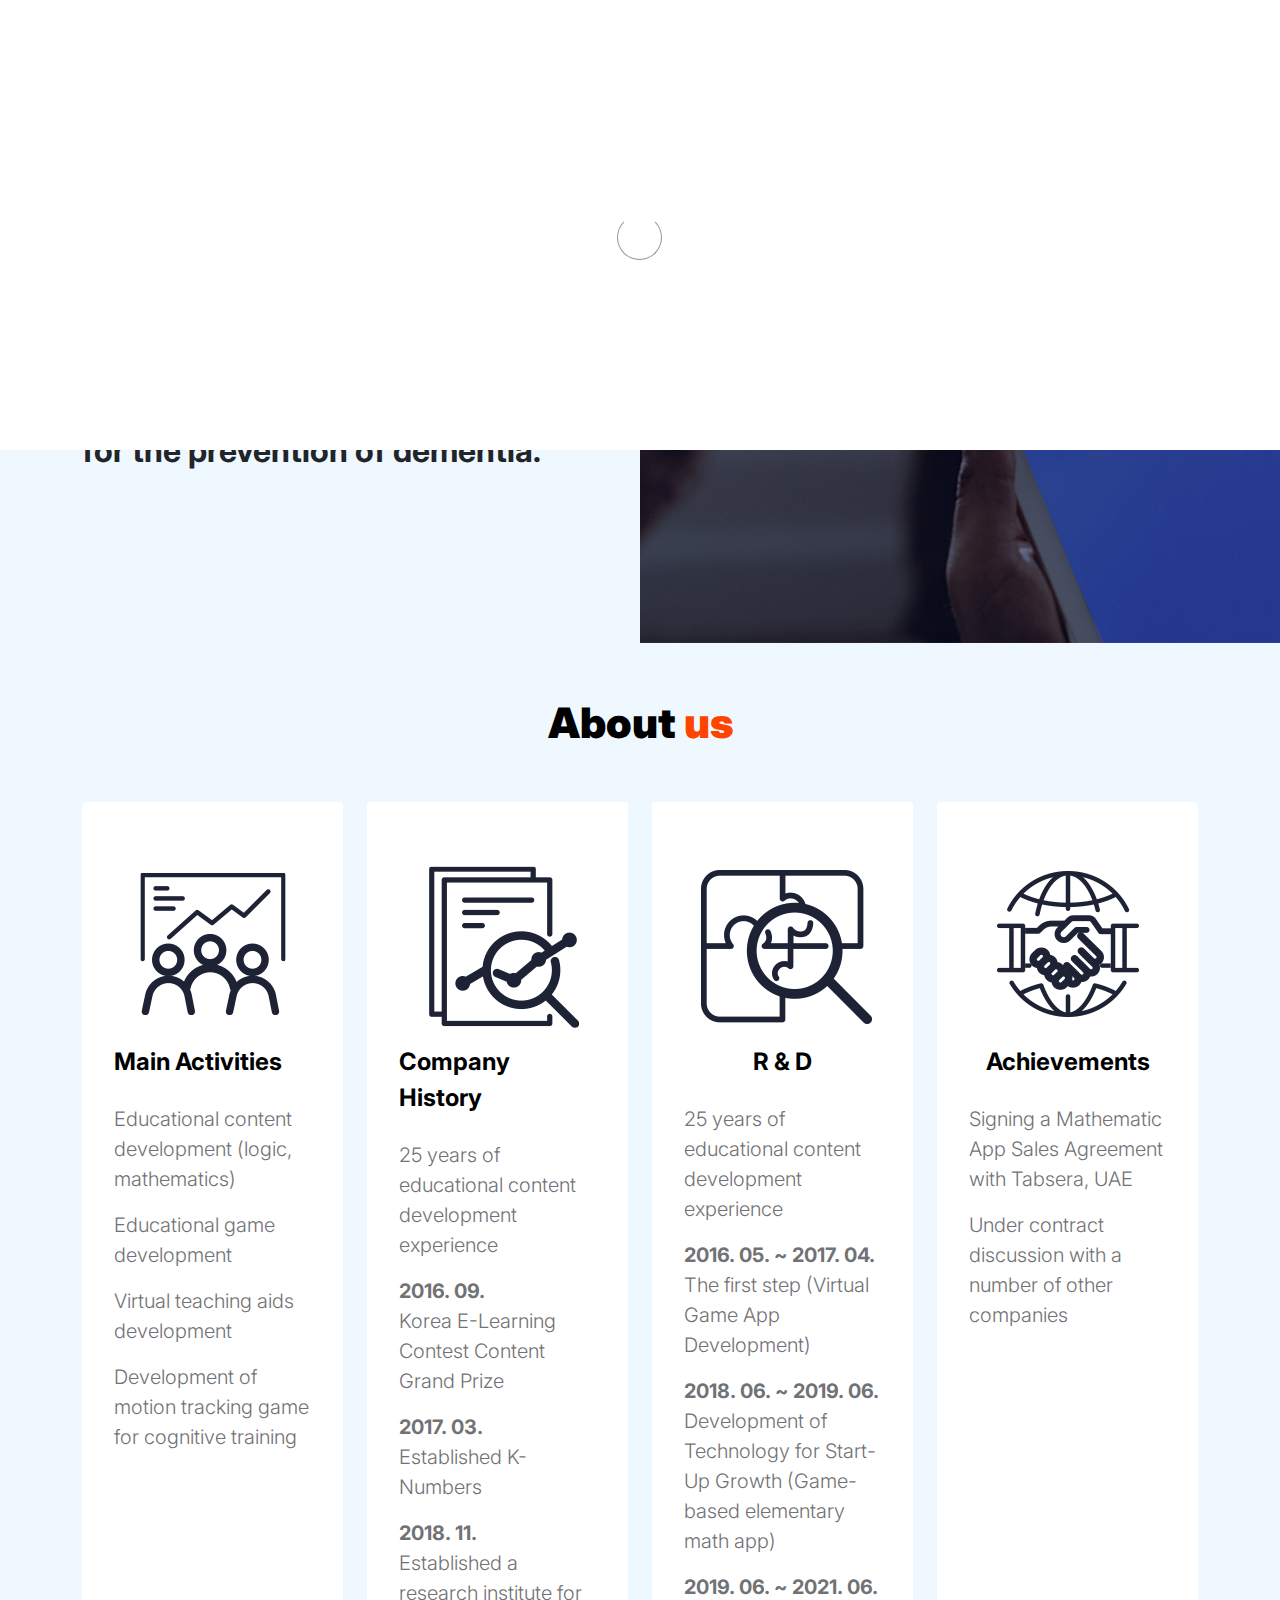
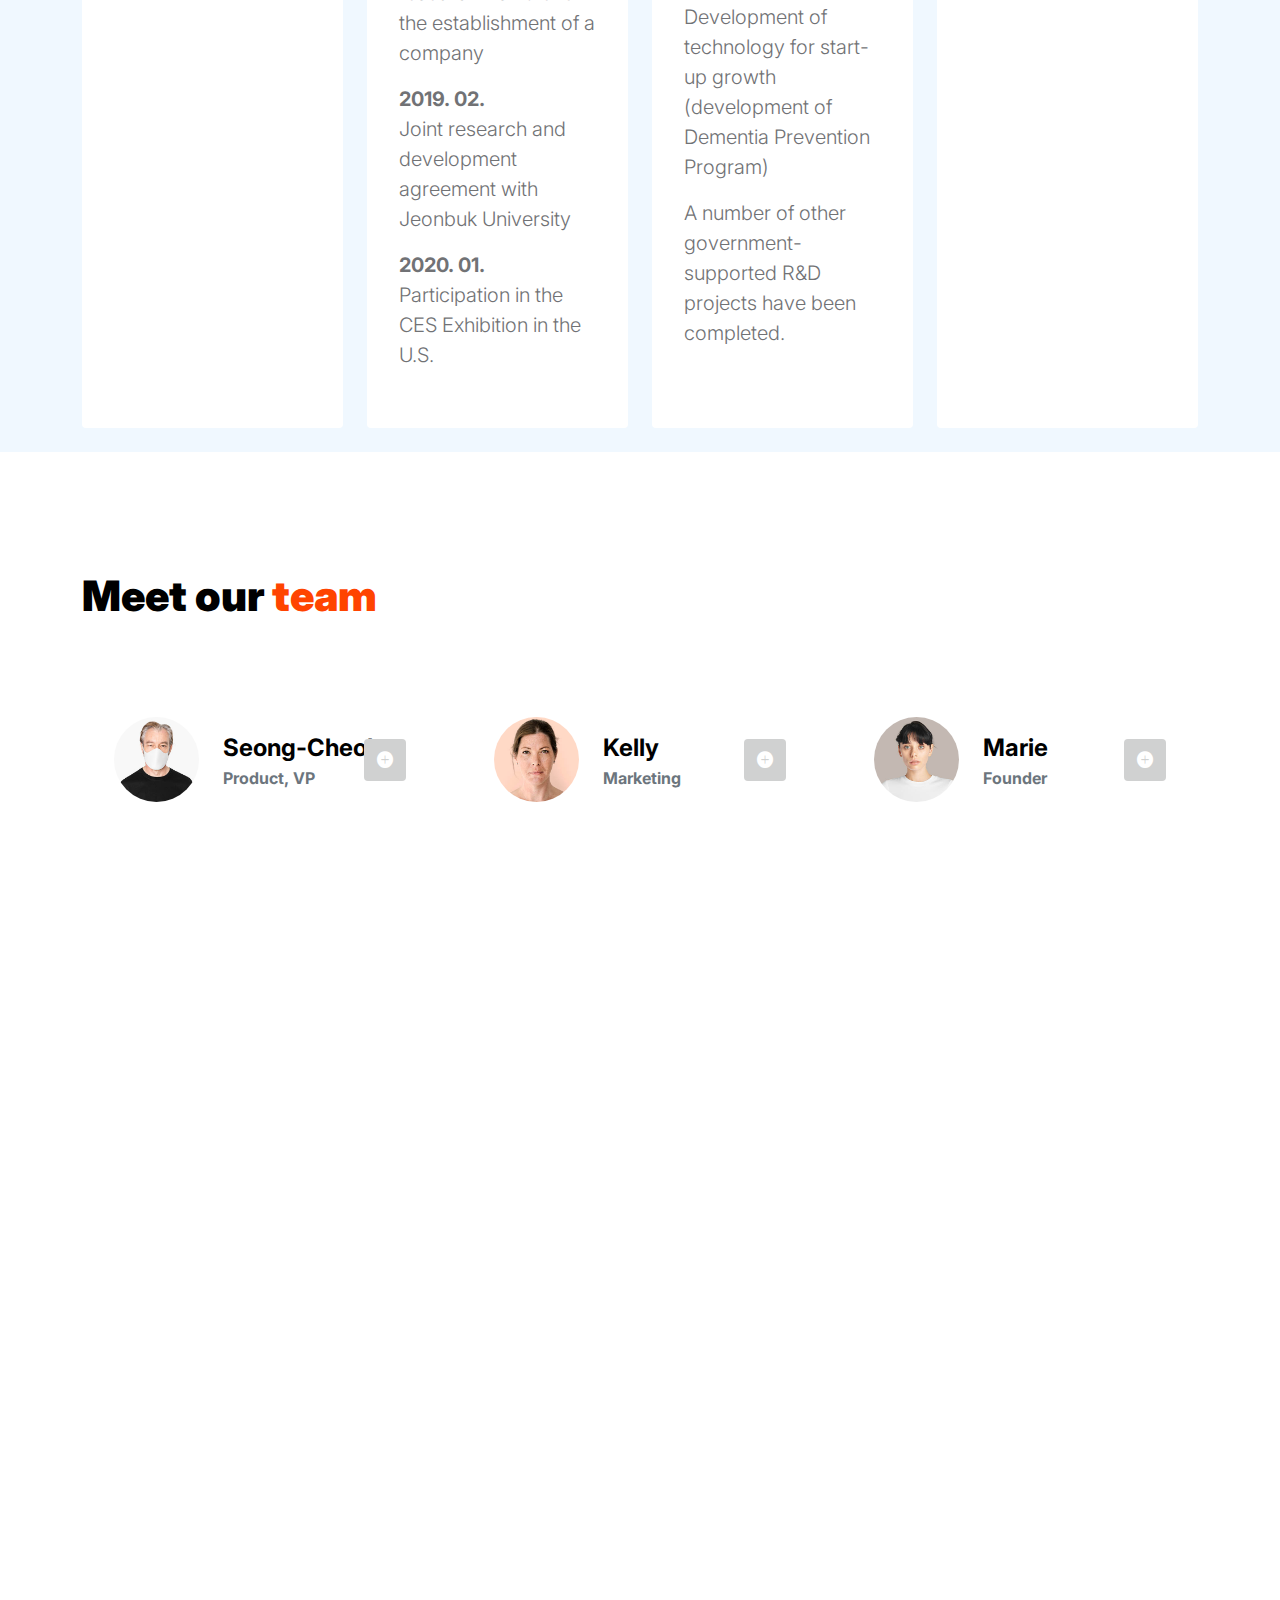
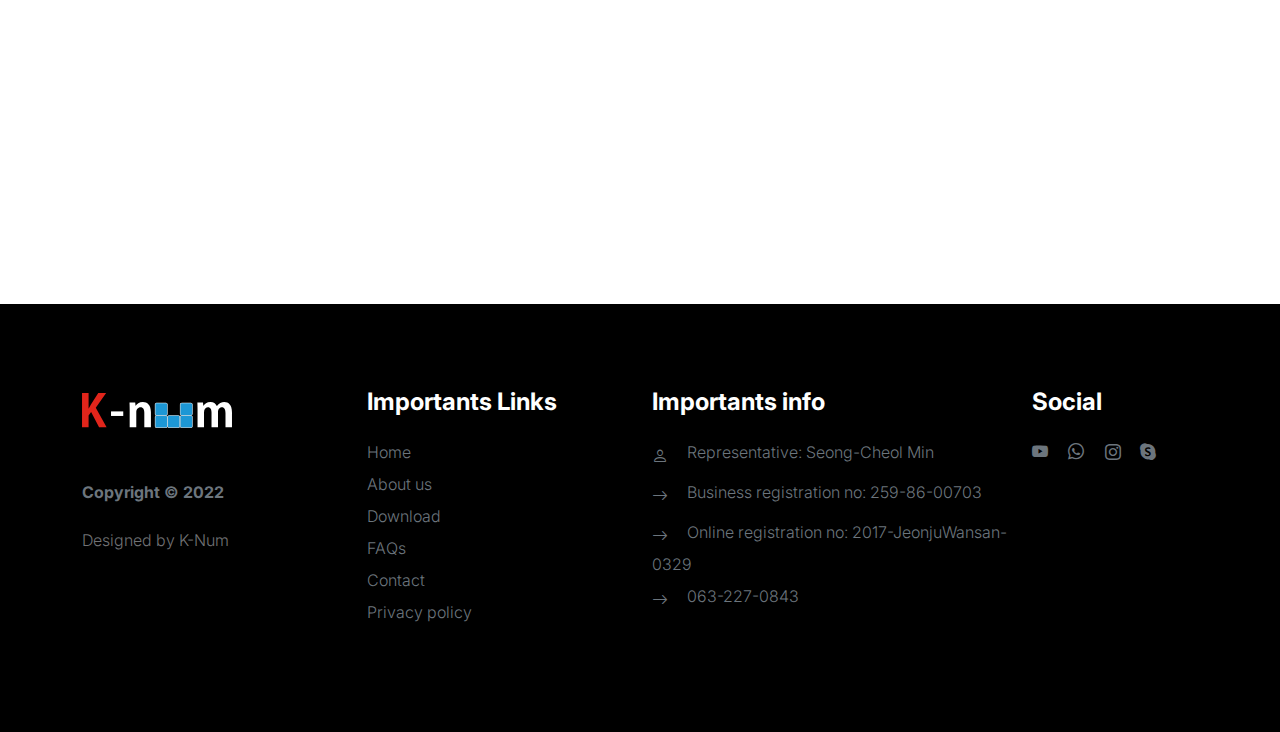
==== about.html @ 87703676 "Added my project" ====
<!doctype html>
<html lang="en">
    <head>
        <meta charset="utf-8">
        <meta name="viewport" content="width=device-width, initial-scale=1">

        <meta name="description" content="">
        <meta name="author" content="">

        <title>Brain TTok - About Page</title>

        <!-- CSS FILES -->
        <link rel="preconnect" href="https://fonts.googleapis.com">

        <link rel="preconnect" href="https://fonts.gstatic.com" crossorigin>

        <link href="https://fonts.googleapis.com/css2?family=Inter:wght@100;300;400;700;900&display=swap" rel="stylesheet">

        <link href="css/bootstrap.min.css" rel="stylesheet">
        <link href="css/bootstrap-icons.css" rel="stylesheet">

        <link rel="stylesheet" href="css/slick.css"/>

        <link href="css/styles.css" rel="stylesheet">
        

    </head>
    
    <body>

        <section class="preloader">
            <div class="spinner">
                <span class="sk-inner-circle"></span>
            </div>
        </section>
    
        <main>
            <nav class="navbar navbar-expand-lg">
                <div class="container">
                    <button class="navbar-toggler" type="button" data-bs-toggle="collapse" data-bs-target="#navbarNav" aria-controls="navbarNav" aria-expanded="false" aria-label="Toggle navigation">
                        <span class="navbar-toggler-icon"></span>
                    </button>

                    <a class="navbar-brand" href="index.html">
                        <strong><span>Brain</span> TTok</strong>
                    </a>

                    <div class="mob-lang-btn">
                        <div class="lang-dropdown">
                            <a class="langBtn nav-link button-primary cta">Language</a>
                            <div class="langDropdownContent lang-dropdown-content">
                                <a class="nav-link" href="#"  onclick="translatePage('en')">English</a>
                                <a class="nav-link" href="#"  onclick="translatePage('ru')">Русский</a>
                                <a class="nav-link" href="#"  onclick="translatePage('ko')">한국어</a>
                            </div>
                        </div>
                    </div>

                    <div class="collapse navbar-collapse" id="navbarNav">
                        <ul class="navbar-nav mx-auto">
                            <li class="nav-item">
                                <a class="nav-link" href="index.html">Home</a>
                            </li>
                            <li class="nav-item">
                                <a class="nav-link" href="download.html">Download</a>
                            </li>
                            <li class="nav-item">
                                <a class="nav-link active" href="about.html">About us</a>
                            </li>

                            <li class="nav-item">
                                <a class="nav-link" href="faq.html">FAQs</a>
                            </li>
                            <li class="nav-item">
                                <a class="nav-link" href="contact.html">Contact</a>
                            </li>

                            <a href="sign-in.html" class="bi-person custom-icon me-3 nav-link">Login</a>
                        </ul>
                        
                        <div class="lang-dropdown">
                            <a class="langBtn nav-link button-primary cta">Language</a>
                            <div class="langDropdownContent lang-dropdown-content">
                                <a class="nav-link" href="#"  onclick="translatePage('en')">English</a>
                                <a class="nav-link" href="#"  onclick="translatePage('ru')">Русский</a>
                                <a class="nav-link" href="#"  onclick="translatePage('ko')">한국어</a>
                            </div>
                        </div>
                    </div>
                </div>
            </nav>

            <header class="site-header section-padding-img site-header-image">
                <div class="container">
                    <div class="row">

                        <div class="col-lg-6 col-12 header-info">
                            <h1>
                                <span class="d-block text-primary">K-Numbers</span>
                            </h1>
                            <h4>
                                <span class="d-block text-dark">Developing innovate content through a complex training program for the prevention of dementia.</span>
                            </h4>
                        </div>
                    </div>
                </div>

                <img src="images/about_bg.jpg" class="header-image img-fluid" alt="">
            </header>

            <section class="team">
                <div class="container">
                    <div class="row">

                        <div class="col-12 mt-5 text-center">
                            <h2 class="mb-5">About <span>us</span></h2>
                        </div>

                        <div class="col-lg-3 mb-4 ">
                            <div class="team-thumb d-flex flex-column align-items-center h-100">
                                <img src="images/icons/about_0.png" alt="">

                                <div class="team-info">
                                    <h5 class="mb-4">Main Activities</h5>
                                    <p>Educational content development (logic, mathematics)</p>
                                    <p>Educational game development</p>
                                    <p>Virtual teaching aids development</p>
                                    <p>Development of motion tracking game for cognitive training</p>
                                </div>
                            </div>
                        </div>

                        <div class="col-lg-3 mb-4 ">
                            <div class="team-thumb d-flex flex-column align-items-center h-100">
                                <img src="images/icons/about_1.png" alt="">

                                <div class="team-info">
                                    <h5 class="mb-4">Company History</h5>
                                    <p>25 years of educational content development experience</p>
                                    <p><strong>2016. 09.</strong><br> Korea E-Learning Contest Content Grand Prize</p>
                                    <p><strong>2017. 03.</strong><br> Established K-Numbers</p>
                                    <p><strong>2018. 11.</strong><br> Established a research institute for the establishment of a company</p>
                                    <p><strong>2019. 02.</strong><br> Joint research and development agreement with Jeonbuk University</p>
                                    <p><strong>2020. 01.</strong><br> Participation in the CES Exhibition in the U.S.</p>
                                </div>
                            </div>
                        </div>

                        <div class="col-lg-3 mb-4 ">
                            <div class="team-thumb d-flex flex-column align-items-center h-100">
                                <img src="images/icons/about_2.png" alt="">

                                <div class="team-info">
                                    <h5 class="mb-4 text-center">R & D</h5>
                                    <p>25 years of educational content development experience</p>
                                    <p><strong>2016. 05. ~ 2017. 04.</strong><br> The first step (Virtual Game App Development)</p>
                                    <p><strong>2018. 06. ~ 2019. 06.</strong><br> Development of Technology for Start-Up Growth
                                        (Game-based elementary math app)</p>
                                    <p><strong>2019. 06. ~ 2021. 06.</strong><br> Development of technology for start-up growth
                                        (development of Dementia Prevention Program)</p>
                                    <p>A number of other government-supported R&D projects have been completed.</p>
                                </div>
                            </div>
                        </div>

                        <div class="col-lg-3 mb-4 ">
                            <div class="team-thumb d-flex flex-column align-items-center h-100">
                                <img src="images/icons/about_3.png" alt="">

                                <div class="team-info">
                                    <h5 class="mb-4 text-center">Achievements</h5>
                                    <p>Signing a Mathematic App Sales Agreement with Tabsera, UAE</p>
                                    <p>Under contract discussion with a number of other companies</p>
                                </div>
                            </div>
                        </div>

                    </div>
                </div>
            </section>

            <section class="section-padding">
                <div class="container">
                    <div class="row">

                        <div class="col-12">
                            <h2 class="mb-5">Meet our <span>team</span></h2>
                        </div>

                        <div class="col-lg-4 mb-4 col-12">
                            <div class="team-thumb d-flex align-items-center">
                                <img src="images/people/senior-man-wearing-white-face-mask-covid-19-campaign-with-design-space.jpeg" class="img-fluid custom-circle-image team-image me-4" alt="">

                                <div class="team-info">
                                    <h5 class="mb-0">Seong-Cheol</h5>
                                    <strong class="text-muted">Product, VP</strong>

                                    <!-- Button trigger modal -->
                                    <button type="button" class="btn custom-modal-btn" data-bs-toggle="modal" data-bs-target="#don">
                                      <i class="bi-plus-circle-fill"></i>
                                    </button>

                                </div>
                            </div>
                        </div>

                        <div class="col-lg-4 mb-4 col-12">
                            <div class="team-thumb d-flex align-items-center">
                                <img src="images/people/portrait-british-woman.jpeg" class="img-fluid custom-circle-image team-image me-4" alt="">

                                <div class="team-info">
                                    <h5 class="mb-0">Kelly</h5>
                                    <strong class="text-muted">Marketing</strong>

                                    <!-- Button trigger modal -->
                                    <button type="button" class="btn custom-modal-btn" data-bs-toggle="modal" data-bs-target="#kelly">
                                      <i class="bi-plus-circle-fill"></i>
                                    </button>
                                </div>
                            </div>
                        </div>

                        <div class="col-lg-4 mb-lg-0 mb-4 col-12">
                            <div class="team-thumb d-flex align-items-center">
                                <img src="images/people/beautiful-woman-face-portrait-brown-background.jpeg" class="img-fluid custom-circle-image team-image me-4" alt="">

                                <div class="team-info">
                                    <h5 class="mb-0">Marie</h5>
                                    <strong class="text-muted">Founder</strong>

                                    <!-- Button trigger modal -->
                                    <button type="button" class="btn custom-modal-btn" data-bs-toggle="modal" data-bs-target="#marie">
                                      <i class="bi-plus-circle-fill"></i>
                                    </button>
                                </div>
                            </div>
                        </div>

                    </div>
                </div>
            </section>

            <section class="testimonial section-padding">
                <div class="container">
                    <div class="row">

                        <div class="col-lg-9 mx-auto col-11">
                            <h2 class="text-center">Customer love, <br> <span>Brain</span>TTok</h2>

                            <div class="slick-testimonial">
                                <div class="slick-testimonial-caption">
                                    <p class="lead">Over three years in business, We’ve had the chance to work on a variety of projects, with companies Lorem ipsum dolor sit amet</p>

                                    <div class="slick-testimonial-client d-flex align-items-center mt-4">
                                        <img src="images/people/senior-man-wearing-white-face-mask-covid-19-campaign-with-design-space.jpeg" class="img-fluid custom-circle-image me-3" alt="">

                                        <span>George, <strong class="text-muted">Digital Art Brainttok</strong></span>
                                    </div>
                                </div>

                                <div class="slick-testimonial-caption">
                                    <p class="lead">Over three years in business, We’ve had the chance to work on a variety of projects, with companies Lorem ipsum dolor sit amet</p>

                                    <div class="slick-testimonial-client d-flex align-items-center mt-4">
                                        <img src="images/people/beautiful-woman-face-portrait-brown-background.jpeg" class="img-fluid custom-circle-image me-3" alt="">

                                        <span>Sandar, <strong class="text-muted">Zoom Brainttok Idea</strong></span>
                                    </div>
                                </div>

                                <div class="slick-testimonial-caption">
                                    <p class="lead">Over three years in business, We’ve had the chance to work on a variety of projects, with companies Lorem ipsum dolor sit amet</p>

                                    <div class="slick-testimonial-client d-flex align-items-center mt-4">
                                        <img src="images/people/portrait-british-woman.jpeg" class="img-fluid custom-circle-image me-3" alt="">

                                        <span>Marie, <strong class="text-muted">Art Brainttok Design</strong></span>
                                    </div>
                                </div>

                                <div class="slick-testimonial-caption">
                                    <p class="lead">Over three years in business, We’ve had the chance to work on a variety of projects, with companies Lorem ipsum dolor sit amet</p>

                                    <div class="slick-testimonial-client d-flex align-items-center mt-4">
                                        <img src="images/people/woman-wearing-mask-face-closeup-covid-19-green-background.jpeg" class="img-fluid custom-circle-image me-3" alt="">

                                        <span>Catherine, <strong class="text-muted">Dress Brainttok</strong></span>
                                    </div>
                                </div>
                            </div>
                        </div>

                    </div>
                </div>
            </section>

        </main>
        <footer class="site-footer">
            <div class="container">
                <div class="row">

                    <div class="col-lg-3  me-auto mb-4">
                        <h4 class="mb-3"><a href="index.html">
                        </a><img class="footer-logo" src="./images/logo_footer.svg" alt="footer-logo"></h4>
                        <p class="copyright-text text-muted mt-lg-5 mb-4 mb-lg-0"> <strong>Copyright © 2022 </strong></p>
                        <br>
                        <p class="copyright-text">Designed by <a href="#" target="_blank">K-Num</a></p>
                    </div>

                    <div class="col-lg-3 col-8 mb-4">
                        <h5 class="text-white mb-3">Importants Links</h5>

                        <ul class="footer-menu d-flex flex-column">
                            <li class="footer-menu-item"><a href="index.html" class="footer-menu-link">Home</a></li>

                            <li class="footer-menu-item"><a href="about.html" class="footer-menu-link">About us</a></li>

                            <li class="footer-menu-item"><a href="./download.html" class="footer-menu-link">Download</a></li>

                            
                            <li class="footer-menu-item"><a href="./faq.html" class="footer-menu-link">FAQs</a></li>
                            
                            <li class="footer-menu-item"><a href="./contact.html" class="footer-menu-link">Contact</a></li>

                            <li class="footer-menu-item"><a href="#" class="footer-menu-link">Privacy policy</a></li>
                        </ul>
                        
                    </div>
                    <div class="col-lg-4 col-8 mb-4">
                        <h5 class="text-white mb-3">Importants info</h5>

                        <ul class="footer-menu d-flex flex-column">
                            <li><a class="footer-menu-link">
                                <i class="social-icon-link bi-person" data-bs-toggle="modal" data-bs-target="#don"></i>
                                Representative: Seong-Cheol Min
                            </a>
                        </li>

                            <li><a class="footer-menu-link">
                                <i class="social-icon-link bi-arrow-right"></i>
                                Business registration no: 259-86-00703
                            </a>
                        </li>

                            <li><a class="footer-menu-link">
                                <i class="social-icon-link bi-arrow-right"></i>
                                Online registration no: 2017-JeonjuWansan-0329
                            </a>
                        </li>

                            <li><a href="tel:0632270843" class="footer-menu-link">
                            <i class="social-icon-link bi-arrow-right"></i>
                                063-227-0843
                            </a>
                            </li>
                        </ul>
                        
                    </div>

                    <div class="col-lg-2 col-8 mb-4">
                        <h5 class="text-white mb-3">Social</h5>

                        <ul class="social-icon">

                            <li><a href="#" class="social-icon-link bi-youtube"></a></li>

                            <li><a href="#" class="social-icon-link bi-whatsapp"></a></li>

                            <li><a href="#" class="social-icon-link bi-instagram"></a></li>

                            <li><a href="#" class="social-icon-link bi-skype"></a></li>
                        </ul>
                    </div>

                </div>
            </div>
        </footer>
        

           <!-- TEAM MEMBER MODAL -->
        <div class="modal fade" id="don" tabindex="-1" aria-labelledby="exampleModalLabel" aria-hidden="true">
            <div class="modal-dialog modal-dialog-centered modal-lg">
                <div class="modal-content border-0">
                    <div class="modal-header flex-column">
                        <h3 class="modal-title" id="exampleModalLabel">Don Haruko</h3>

                        <h6 class="text-muted">Product, VP</h6>

                        <button type="button" class="btn-close" data-bs-dismiss="modal" aria-label="Close"></button>
                    </div>

                    <div class="modal-body">
                        <h5 class="mb-4">Over three years in business had the chance to work on variety of projects, with companies</h5>

                        <div class="row mb-4">
                            <div class="col-lg-6 col-12">
                                <p>Lorem ipsum dolor sit amet, consectetur adipiscing elit, sed do eiusmod tempor incididunt ut labore et dolore magna aliqua.</p>
                            </div>

                            <div class="col-lg-6 col-12">
                                <p>Incididunt ut labore et dolore magna aliqua. Quis ipsum suspendisse commodo viverra.</p>
                            </div>
                        </div>

                        <ul class="social-icon">
                            <li class="me-3"><strong>Where to find?</strong></li>

                            <li><a href="#" class="social-icon-link bi-youtube"></a></li>

                            <li><a href="#" class="social-icon-link bi-whatsapp"></a></li>

                            <li><a href="#" class="social-icon-link bi-instagram"></a></li>
                        </ul>
                    </div>
                </div>

            </div>
        </div>

        <!-- TEAM MEMBER MODAL -->
        <div class="modal fade" id="kelly" tabindex="-1" aria-labelledby="exampleModalLabel" aria-hidden="true">
            <div class="modal-dialog modal-dialog-centered modal-lg">
                <div class="modal-content border-0">
                    <div class="modal-header flex-column">
                        <h3 class="modal-title" id="exampleModalLabel">Kelly Lisa</h3>

                        <h6 class="text-muted">Global, Head of Marketing</h6>

                        <button type="button" class="btn-close" data-bs-dismiss="modal" aria-label="Close"></button>
                    </div>

                    <div class="modal-body">
                        <h5 class="mb-4">Over three years in business had the chance to work on variety of projects, with companies</h5>

                        <div class="row mb-4">
                            <div class="col-lg-6 col-12">
                                <p>Lorem ipsum dolor sit amet, consectetur adipiscing elit, sed do eiusmod tempor incididunt ut labore et dolore magna aliqua.</p>
                            </div>

                            <div class="col-lg-6 col-12">
                                <p>Incididunt ut labore et dolore magna aliqua. Quis ipsum suspendisse commodo viverra.</p>
                            </div>
                        </div>

                        <ul class="social-icon">
                            <li class="me-3"><strong>Where to find?</strong></li>

                            <li><a href="#" class="social-icon-link bi-facebook"></a></li>

                            <li><a href="#" class="social-icon-link bi-instagram"></a></li>
                        </ul>
                    </div>
                </div>

            </div>
        </div>

        <!-- TEAM MEMBER MODAL -->
        <div class="modal fade" id="marie" tabindex="-1" aria-labelledby="exampleModalLabel" aria-hidden="true">
            <div class="modal-dialog modal-dialog-centered modal-lg">
                <div class="modal-content border-0">
                    <div class="modal-header flex-column">
                        <h3 class="modal-title" id="exampleModalLabel">Marie Sam</h3>

                        <h6 class="text-muted">Founder & CEO</h6>

                        <button type="button" class="btn-close" data-bs-dismiss="modal" aria-label="Close"></button>
                    </div>

                    <div class="modal-body">
                        <h5 class="mb-4">Over three years in business had the chance to work on variety of projects, with companies</h5>

                        <div class="row mb-4">
                            <div class="col-lg-6 col-12">
                                <p>Lorem ipsum dolor sit amet, consectetur adipiscing elit, sed do eiusmod tempor incididunt ut labore et dolore magna aliqua.</p>
                            </div>

                            <div class="col-lg-6 col-12">
                                <p>Incididunt ut labore et dolore magna aliqua. Quis ipsum suspendisse commodo viverra.</p>
                            </div>
                        </div>

                        <ul class="social-icon">
                            <li class="me-3"><strong>Where to find?</strong></li>

                            <li><a href="#" class="social-icon-link bi-twitter"></a></li>

                            <li><a href="#" class="social-icon-link bi-linkedin"></a></li>

                            <li><a href="#" class="social-icon-link bi-envelope"></a></li>
                        </ul>
                    </div>
                </div>

            </div>
        </div>
    
        <!-- JAVASCRIPT FILES -->
        <div id="google_translate_element" style="display:none;"></div>

        <script type="text/javascript" defer src="//translate.google.com/translate_a/element.js?cb=googleTranslateElementInit"></script>
         <script src="./js/translate.js"></script>
           <script src="./js/jquery.min.js"></script>
           <script src="./js/bootstrap.bundle.min.js"></script>
           <script src="./js/Headroom.js"></script>
           <script src="./js/jQuery.headroom.js"></script>
           <script src="./js/slick.min.js"></script>
           <script src="./js/custom.js"></script>
   

    </body>
</html>
---- css/styles.css ----
/*---------------------------------------
  CUSTOM PROPERTIES ( VARIABLES )             
-----------------------------------------*/
:root {
  --white-color:                #FFFFFF;
  --primary-color:              #FF4400;
  --section-bg-color:           #f0f8ff;
  --dark-color:                 #000000;
  --grey-color:                 #d0d1d1;
  --p-color:                    #717275;

  --body-font-family:           'Inter', sans-serif;

  --h5-font-size:               24px;
  --p-font-size:                20px;
  --copyright-text-font-size:   16px;
  --custom-link-font-size:      12px;

  --font-weight-thin:           100;
  --font-weight-light:          300;
  --font-weight-normal:         400;
  --font-weight-bold:           700;
  --font-weight-black:          900;
}

body,
html {
  height: 100%;
}

li{
  list-style: none;
}

html {
  scroll-behavior: smooth;
}

@media screen and (prefers-reduced-motion: reduce) {
  html {
    scroll-behavior: auto;
  }
}

body {
    background: var(--white-color);
    font-family: var(--body-font-family);    
    position: relative;
}

/*---------------------------------------
  TYPOGRAPHY               
-----------------------------------------*/

h2,
h3,
h4,
h5,
h6 {
  color: var(--dark-color);
  line-height: inherit;
}

h1,
h2,
h3,
h4,
h5,
h6 {
  font-weight: var(--font-weight-bold);
}

h1,
h2 {
  font-weight: var(--font-weight-black);
}

h1 {
  font-size: 64px;
  line-height: normal;
}

h2 {
  font-size: 42px;
}

h3 {
  font-size: 36px;
}

h4 {
  font-size: 32px;
}

h5 {
  font-size: 24px;
}

h6 {
  font-size: 20px;
}

p {
  color: var(--p-color);
  font-size: var(--p-font-size);
  font-weight: var(--font-weight-light);
}

a, 
button {
  touch-action: manipulation;
  transition: all 0.3s;
}

a {
  color: var(--p-color);
  text-decoration: none;
}

a:hover {
  color: var(--primary-color);
}

.text-primary {
  color: var(--primary-color) !important;
}

::selection {
  background: var(--primary-color);
  color: var(--white-color);
}

/*---------------------------------------
  CUSTOM LINK               
-----------------------------------------*/
.custom-link {
  color: var(--p-color);
  font-size: var(--custom-link-font-size);
  font-weight: var(--font-weight-bold);
  text-transform: uppercase;
  position: relative;
}

.custom-link i {
  position: absolute;
  opacity: 0;
  bottom: 0;
  left: 100%;
  transition: all 0.3s;
  line-height: normal;
}

.custom-link:hover i {
  opacity: 1;
  left: 101%;
}

.lead {
  font-size: 1.5rem;
  font-weight: var(--font-weight-normal);
}

b,
strong {
  font-weight: var(--font-weight-bold);
}

/*---------------------------------------
  PRE LOADER               
-----------------------------------------*/
.preloader {
  position: fixed;
  top: 0;
  left: 0;
  width: 100%;
  height: 100%;
  z-index: 99999;
  display: flex;
  flex-flow: row nowrap;
  justify-content: center;
  align-items: center;
  background: none repeat scroll 0 0 var(--white-color);
}

.spinner {
  border: 1px solid transparent;
  border-radius: 5px;
  position: relative;
}

.spinner::before {
  content: '';
  box-sizing: border-box;
  position: absolute;
  top: 50%;
  left: 50%;
  width: 45px;
  height: 45px;
  margin-top: -10px;
  margin-left: -23px;
  border-radius: 50%;
  border: 1px solid #959595;
  border-top-color: var(--white-color);
  animation: spinner .9s linear infinite;
}

@keyframes spinner {
  to {transform: rotate(360deg);}
}

/*---------------------------------------
  CUSTOM BUTTON & ICON              
-----------------------------------------*/
.custom-btn {
  background: var(--dark-color);
  border-radius: 50px;
  color: var(--white-color);
  font-size: var(--copyright-text-font-size);
  text-transform: uppercase;
  padding: 16.50px 20px;
}

.social-btn {
  background: transparent;
  border: 1px solid var(--grey-color);
  color: var(--dark-color);
  text-transform: none;
}

.social-btn:hover {
  border-color: transparent;
}

.cart-form-select {
  border-radius: 0;
  padding-top: 15px;
  padding-bottom: 15px;
}

.cart-btn {
  border-radius: 0;
  width: 100%;
  font-size: var(--product-link-font-size);
}

.custom-btn:hover,
.slick-slideshow .custom-btn:hover {
  background: var(--primary-color);
  color: var(--white-color);
}

.custom-icon {
  color: var(--p-color);
  font-size: 24px;
}

.custom-icon {
  display: inline-block;
  vertical-align: middle;
}

.bi-bag.custom-icon {
  font-size: 17px;
}

.featured-icon {
  color: var(--grey-color);
  font-size: 52px;
}

/*---------------------------------------
  DIV SEPARATOR               
-----------------------------------------*/
.div-separator {
  position: relative;
}

.div-separator::before {
  content: "";
  height: 1px;
  background: var(--grey-color);
  display: block;
  width: 100%;
}

.div-separator span {
  position: absolute;
  top: 50%;
  margin-left: -22.5px;
  left: 50%;
  text-align: center;
  background: var(--white-color);
  margin-top: -11px;
  color: var(--dark-color);
  font-weight: var(--font-weight-bold);
  font-size: 14px;
  width: 35px;
  text-transform: uppercase;
}

/*---------------------------------------
  FULL IMAGE               
-----------------------------------------*/
.lang-dropdown {
  position: relative;
  display: inline-block !important;
}
.langDropdownContent ,
.lang-dropdown-content {
  display: none;
  position: absolute;
  background-color: #FFFFFF;
  z-index: 999999;
  left: -10px;
  width: 100% !important;
  min-width: 120px !important;
  padding:5px;
}
.langBtn{
cursor: pointer;
}
.lang-dropdown-content a {
  color: #7C7C7C;
  padding: 5px !important;
  text-decoration: none;
  text-align: center;
  margin: 10px;
}

.lang-dropdown-content a:hover {
  background-color: #f1f1f1;
}

.lang-dropdown-content.show {
  display: block  !important;
}

/* CSS to hide the "Powered by Google" logo and text */
.goog-logo-link {
  display: none !important;
}

.goog-te-gadget {
  color: transparent !important;
}

.goog-te-gadget .goog-te-combo {
  color: black !important;
}

.VIpgJd-ZVi9od-ORHb-OEVmcd {
  display: none;
}

.VIpgJd-ZVi9od-l4eHX-hSRGPd {
  display: none !important;
}
#goog-gt-tt {
display: none !important;
}

body {
  top: 0 !important;
}

/* Show the dropdown menu on hover */
.dropdown:hover .dropdown-content {
display: block;
} */
.full-image-img {
  display: block;
  position: absolute;
  z-index: -1;
  right: 0;
  width: 100%;
  bottom: -120px;
  min-width: 650px;
}

@media (min-width: 1600px) {
  .full-image-img {
    bottom: -200px;
  }
}

/*---------------------------------------
  NAVIGATION               
-----------------------------------------*/
.navbar {
  background: var(--white-color);
  position: fixed;
  top: 0;
  right: 0;
  left: 0;
  padding: 25px 0;
  z-index: 2;
  will-change: transform;
  transition: transform 300ms linear;
}

.navbar span, h2 span, h4 span {
	color: var(--primary-color);
}

.navbar.headroom--not-top {
  padding: 20px 0;
}

.headroom--pinned {
  transform: translate(0, 0);
}

.headroom--unpinned {
  transform: translate(0, -150%);
}

.navbar-brand {
  color: var(--dark-color);
  font-size: 24px;
  font-weight: var(--font-weight-light);
  margin: 0;
  padding: 0;
}

.navbar-expand-lg .navbar-nav .nav-link {
  display: inline-block;
  padding: 0;
  margin-right: 1.5rem;
  margin-left: 1.5rem;
}

.nav-link {
  color: var(--p-color);
  font-size: 16px;
  position: relative;
}

.navbar .nav-link::after {
  position: absolute;
  top: 100%;
  left: 0;
  width: 100%;
  height: 2px;
  background: var(--grey-color);
  content: '';
  opacity: 0;
  -webkit-transition: opacity 0.3s, -webkit-transform 0.3s;
  -moz-transition: opacity 0.3s, -moz-transform 0.3s;
  transition: opacity 0.3s, transform 0.3s;
  -webkit-transform: translateY(10px);
  -moz-transform: translateY(10px);
  transform: translateY(10px);
}

.navbar .nav-link.active::after, 
.navbar .nav-link:hover::after {
  opacity: 1;
  -webkit-transform: translateY(0px);
  -moz-transform: translateY(0px);
  transform: translateY(0px);
}

.navbar .nav-link.active,
.navbar .nav-link:hover {
  color: var(--primary-color);
}

.nav-link:focus, 
.nav-link:hover {
  color: var(--p-color);
}

.navbar-toggler {
  border: 0;
  padding: 0;
  cursor: pointer;
  margin: 0;
  width: 30px;
  height: 35px;
  outline: none;
}

.navbar-toggler:focus {
  outline: none;
  box-shadow: none;
}

.navbar-toggler[aria-expanded="true"] .navbar-toggler-icon {
  background: transparent;
}

.navbar-toggler[aria-expanded="true"] .navbar-toggler-icon:before,
.navbar-toggler[aria-expanded="true"] .navbar-toggler-icon:after {
  transition: top 300ms 50ms ease, -webkit-transform 300ms 350ms ease;
  transition: top 300ms 50ms ease, transform 300ms 350ms ease;
  transition: top 300ms 50ms ease, transform 300ms 350ms ease, -webkit-transform 300ms 350ms ease;
  top: 0;
}

.navbar-toggler[aria-expanded="true"] .navbar-toggler-icon:before {
  transform: rotate(45deg);
}

.navbar-toggler[aria-expanded="true"] .navbar-toggler-icon:after {
  transform: rotate(-45deg);
}

.navbar-toggler .navbar-toggler-icon {
  background: var(--dark-color);
  transition: background 10ms 300ms ease;
  display: block;
  width: 30px;
  height: 2px;
  position: relative;
}

.navbar-toggler .navbar-toggler-icon::before,
.navbar-toggler .navbar-toggler-icon::after {
  transition: top 300ms 350ms ease, -webkit-transform 300ms 50ms ease;
  transition: top 300ms 350ms ease, transform 300ms 50ms ease;
  transition: top 300ms 350ms ease, transform 300ms 50ms ease, -webkit-transform 300ms 50ms ease;
  position: absolute;
  right: 0;
  left: 0;
  background: var(--dark-color);
  width: 30px;
  height: 2px;
  content: '';
}

.navbar-toggler .navbar-toggler-icon:before {
  top: -8px;
}

.navbar-toggler .navbar-toggler-icon:after {
  top: 8px;
}

/*---------------------------------------
  SITE HEADER              
-----------------------------------------*/
.site-header {
  background-color: var(--section-bg-color);
  position: relative;
  overflow: hidden;
  margin-top: 86px;
}

.site-header.section-padding {
  padding-top: 7rem;
  padding-bottom: 7rem;
}

.site-header.section-padding-img {
  padding-top: 10rem;
  padding-bottom: 10rem;
}

.header-image {
  position: absolute;
  top: 0;
  right: 0;
  width: 50%;
  height: 100%;
  object-fit: cover;
}

/*---------------------------------------
  SLICK SLIDESHOW               
-----------------------------------------*/
@media (min-width: 992px) {
  .slick-slideshow {
    height: 100vh;
  }
}

.slick-slideshow {
  margin-top: 86px;
}

.slick-title {
  color: var(--white-color);
}

.slick-custom {
  position: relative;
}

.slick-custom img {
  width: 100%;
  object-fit: cover;
}

.slick-bottom {
  background: linear-gradient(to top, var(--dark-color), transparent 90%);
  position: absolute;
  z-index: 2;
  bottom: 0;
  right: 0;
  left: 0;
  width: 100%;
  height: 100%;
}

.slick-bottom .container {
  position: absolute;
  top: 40%;
  left: 50%;
  transform: translate(-50%, -40%);
}

.slick-overlay {
  background: linear-gradient(to top, #000, transparent 120%);
  position: absolute;
  top: 0;
  right: 0;
  bottom: 0;
  left: 0;
}

.slick-slideshow .custom-btn {
  font-weight: var(--font-weight-bold);
  display: inline-block;
  padding-right: 32px;
  padding-left: 32px;
}

@media (min-width: 576px) {
  .slick-slideshow .slick-dots {
    max-width: 540px;
  }
}

@media (min-width: 768px) {
  .slick-slideshow .slick-dots {
    max-width: 720px;
  }
}

@media (min-width: 992px) {
  .slick-slideshow .slick-dots {
    max-width: 960px;
  }
}

@media (min-width: 1200px) {
  .slick-slideshow .slick-dots {
    max-width: 1140px;
  }
}

@media (min-width: 1400px) {
  .slick-slideshow .slick-dots {
    max-width: 1320px;
  }
}

.slick-slideshow .slick-dots {
  position: absolute;
  z-index: 2;
  top: 50%;
  left: 0;
  right: 0;
  transform: translate(0, -50%);
  margin: 0 auto;
  padding: 0;
}

.slick-slideshow .slick-dots li {
  background: transparent;
  border: 5px solid rgba(255, 255, 255, 0.35);
  border-radius: 100%;
  display: block;
  width: 30px;
  height: 30px;
  margin: 10px;
  padding: 5px;
  margin-left: auto;
  cursor: pointer;
}

.slick-slideshow .slick-dots button {
  background: transparent;
  border: none;
  color: transparent;
  display: block;
  width: 100%;
  height: 0;
  margin: 0;
  padding: 0;
  outline: none;
  height: 0;
}

.slick-slideshow .slick-dots li:hover,
.slick-slideshow .slick-dots .slick-active {
  background: var(--white-color);
}

/*---------------------------------------
  CUSTOM CIRCLE IMAGES               
-----------------------------------------*/

.custom-circle-image {
  border-radius: 100px;
  width: 55px;
  height: 55px;
}

.custom-circle-image.team-image {
  width: 85px;
  height: 85px;
}

/*---------------------------------------
  TESTIMONIAL               
-----------------------------------------*/
.slick-testimonial .slick-list,
.slick-testimonial .slick-track {
  height: 100%;
}

.slick-testimonial {
  margin: auto;
}

.slick-testimonial-caption {
  quotes: '❝' '❞';
  position: relative;
  padding: 5rem 7rem;
}

.slick-testimonial-caption::before {
  content: open-quote;
  display: inline-block;
  color: var(--primary-color);
  font-family: auto;
  font-size: 100px;
  height: 0;
  position: absolute;
  top: 0;
  left: 0;
}

.slick-testimonial .slick-dots {
  text-align: center;
}

.slick-testimonial .slick-dots li {
  background: var(--grey-color);
  display: inline-block;
  vertical-align: top;
  width: 16%;
  height: 1px;
}

.slick-testimonial .slick-dots button {
  background: transparent;
  border: none;
  color: transparent;
  display: block;
  width: 100%;
  height: 0;
  margin: 0;
  padding: 0;
}

.slick-testimonial .slick-dots li:hover,
.slick-testimonial .slick-dots .slick-active {
  background: var(--dark-color);
}

/*---------------------------------------
  SECTION               
-----------------------------------------*/
section {
  content-visibility: auto;
  contain-intrinsic-size: 700px;
}

.section-padding {
  padding-top: 7rem;
  padding-bottom: 7rem;
}

.featured {
  background: var(--section-bg-color);
}

/*---------------------------------------
  ABOUT               
-----------------------------------------*/
.about .nav-pills .nav-item {
  width: 100%;
}

.about .nav-pills .nav-link {
  color: var(--grey-color);
  font-size: 18px;
  font-weight: var(--font-weight-bold);
  border-left: 1px solid var(--grey-color);
  border-radius: 0;
  padding-right: 0;
}

.about .nav-pills .nav-link:hover,
.about .nav-pills .nav-link.active, 
.about .nav-pills .show>.nav-link {
  background: transparent;
  border-left-color: var(--primary-color);
  color: var(--primary-color);
}

/*---------------------------------------
  FAQ ACCORDION               
-----------------------------------------*/
.accordion-item {
  background-color: transparent;
  border-top: 0;
  border-right: 0;
  border-left: 0;
}

.accordion-button {
  background-color: transparent;
  box-shadow: none;
}

.accordion-button:not(.collapsed) {
  background: transparent;
  box-shadow: none;
}

button:focus:not(:focus-visible) {
  border-color: transparent;
  box-shadow: none;
}

.accordion-body {
  border-top: 1px solid rgba(0,0,0,.125);
}

.accordion-button {
  font-size: 1.5rem;
  font-weight: var(--font-weight-normal);
  padding-top: 1.5rem;
  padding-right: 0;
  padding-bottom: 1.5rem;
  padding-left: 0;
}

.accordion-body {
  padding: 2rem 0;
}

/*---------------------------------------
  TEAM MEMBERS               
-----------------------------------------*/
.team {
  /* background: var(--grey-color); */
  background: #F0F8FF !important;
}

.team-thumb {
  background: var(--white-color);
  position: relative;
  border-radius: .25rem;
  padding: 42px 32px;
}

.team-info {
  width: 100%;
}

.custom-modal-btn {
  background: var(--grey-color);
  color: var(--white-color);
  position: absolute;
  top: 0;
  right: 0;
  bottom: 0;
  margin: auto 32px;
  width: 42px;
  height: 42px;
}

.modal-body {
  padding: 4rem;
}

.modal-header {
  padding-top: 7rem;
  padding-bottom: 5rem;
}

.modal-header .btn-close {
  position: absolute;
  top: 0;
  right: 0;
  font-size: 24px;
  margin: 32px;
}

#cart-modal .modal-header .btn-close {
  z-index: 2;
  margin: 22px;
}

#cart-modal .modal-header {
  border-bottom: 0;
  padding: 0;
}

#cart-modal .modal-footer {
  padding: 2rem 4rem;
}

/*---------------------------------------
  SKILL - PROGRESS BAR               
-----------------------------------------*/
.skill-thumb strong {
  display: inline-block;
  margin-bottom: 6px;
}

.skill-thumb span {
  color: var(--dark-color);
  font-size: 24px;
  font-weight: var(--font-weight-bold);
}

.skill-thumb .progress {
  background: var(--white-color);
  box-shadow: none;
  border-radius: 100px;
  height: 1px;
  margin-bottom: 16px;
}

.skill-thumb .progress .progress-bar-primary {
  background: var(--grey-color);
}

/*---------------------------------------
  SITE FOOTER               
-----------------------------------------*/
.site-footer {
  background: var(--dark-color);
  padding-top: 5rem;
  padding-bottom: 5rem;
}

.footer-logo{
  width: 100%;
  max-width: 150px;
  fill: #f0f8ff;
}

.footer-menu {
  margin: 0;
  padding: 0;
}

.footer-menu-item {
  display: block;
  width: 50%;
}

.footer-menu-link {
  color: #6c757d;
  font-weight: var(--font-weight-light);
  display: inline-block;
  vertical-align: top;
  margin-top: 4px;
  margin-bottom: 4px;
}

.site-footer .social-icon-link {
  margin-top: 4px;
}

.site-footer .social-icon-link:hover,
.footer-menu-link:hover {
  color: var(--white-color);
}

.copyright-text {
  font-size: var(--copyright-text-font-size);
}

/*---------------------------------------
  SOCIAL ICON               
-----------------------------------------*/
.social-icon {
  margin: 0;
  padding: 0;
}

.social-icon li {
  list-style: none;
  display: inline-block;
  vertical-align: top;
}

.social-icon-link {
  color: #6c757d;
  font-size: 1rem;
  display: inline-block;
  vertical-align: top;
  margin-bottom: 4px;
  margin-right: 15px;
}

.social-icon-link:hover {
  color: var(--primary-color);
}

.field {
  margin-bottom: 20px;
  text-align: center;
}
.buttons {
  margin-top: 10px;
}
.download-btn {
  padding: 10px 15px;
  margin: 10px;
  border: none;
  background-color: #4CAF50;
  color: white;
  cursor: pointer;
  transition: background-color 0.3s ease;
}
.download-btn:hover {
  background-color: #45a049;
}
.disabled{
  cursor: not-allowed !important;
  background-color: #4caf4faf;
}
/*---------------------------------------
  RESPONSIVE STYLES               
-----------------------------------------*/
@media screen and (max-width: 1200px) {
  h1 {
    font-size: 62px;
  }
}

@media screen and (max-width: 991px) {
  h1 {
    font-size: 42px;
    margin-bottom: 0;
  }

  h2 {
    font-size: 36px;
  }

  h3 {
    font-size: 32px;
  }

  h4 {
    font-size: 28px;
  }

  h5 {
    font-size: 24px;
  }

  h6 {
    font-size: 20px;
  }

  .lead {
    font-size: 16px;
  }

  .navbar-expand-lg .navbar-nav .nav-link {
    margin-top: 1rem;
  }

  .site-header {
    background-position: bottom;
  }

  #cart-modal .modal-header .btn-close {
    margin: 22px 14px;
  }

  .custom-btn {
    font-size: 14px;
    padding: 13.5px 20px;
  }

  .slick-slideshow .custom-btn {
    padding-right: 27px;
    padding-left: 27px;
  }

  .social-login,
  .div-separator {
    width: 75% !important;
  }

  #cart-modal .modal-footer .row {
    width: 100% !important;
  }

  .site-header.section-padding,
  .section-padding {
    padding-top: 4rem;
    padding-bottom: 4rem;
  }

  .site-header-image.section-padding {
    padding-bottom: 0;
  }

  .header-info {
    padding-top: 50px;
    padding-bottom: 100px;
  }

  .header-image {
    position: relative;
    top: auto;
    bottom: 0;
    left: 0;
    width: auto;
    height: auto;
  }

  .slick-testimonial-caption {
    padding: 6rem 3rem 4rem 3rem;
  }

  .slick-slideshow .slick-dots li {
    width: 25px;
    height: 25px;
  }

  .modal-header {
    padding-top: 6rem;
    padding-bottom: 2rem;
  }

  .modal-body {
    padding: 2rem;
  }

  #cart-modal .modal-footer {
    padding-right: 0;
    padding-left: 0;
  }

  #cart-modal .modal-body {
    padding: 4rem 2rem 2rem 2rem;
  }

  .full-image-img {
    bottom: 0;
  }
  .slick-custom img{
    height: 50vh;
  }
  .lang-dropdown-content.show {
    display: block;
  }
  
}

@media (min-width: 991px) {
  .lang-dropdown,.mob-lang-btn{
    display: none ;
  }
}
@media (max-width: 1000px) {
  .lang-dropdown{
    display: block !important;
  }
}


@media screen and (max-width: 517px) {
  h1 {
    font-size: 36px;

  }
}
@media screen and (max-width: 450px) {
  .lang-dropdown-content a{
    font-size: 14px !important;
    margin: 0;
  }

}
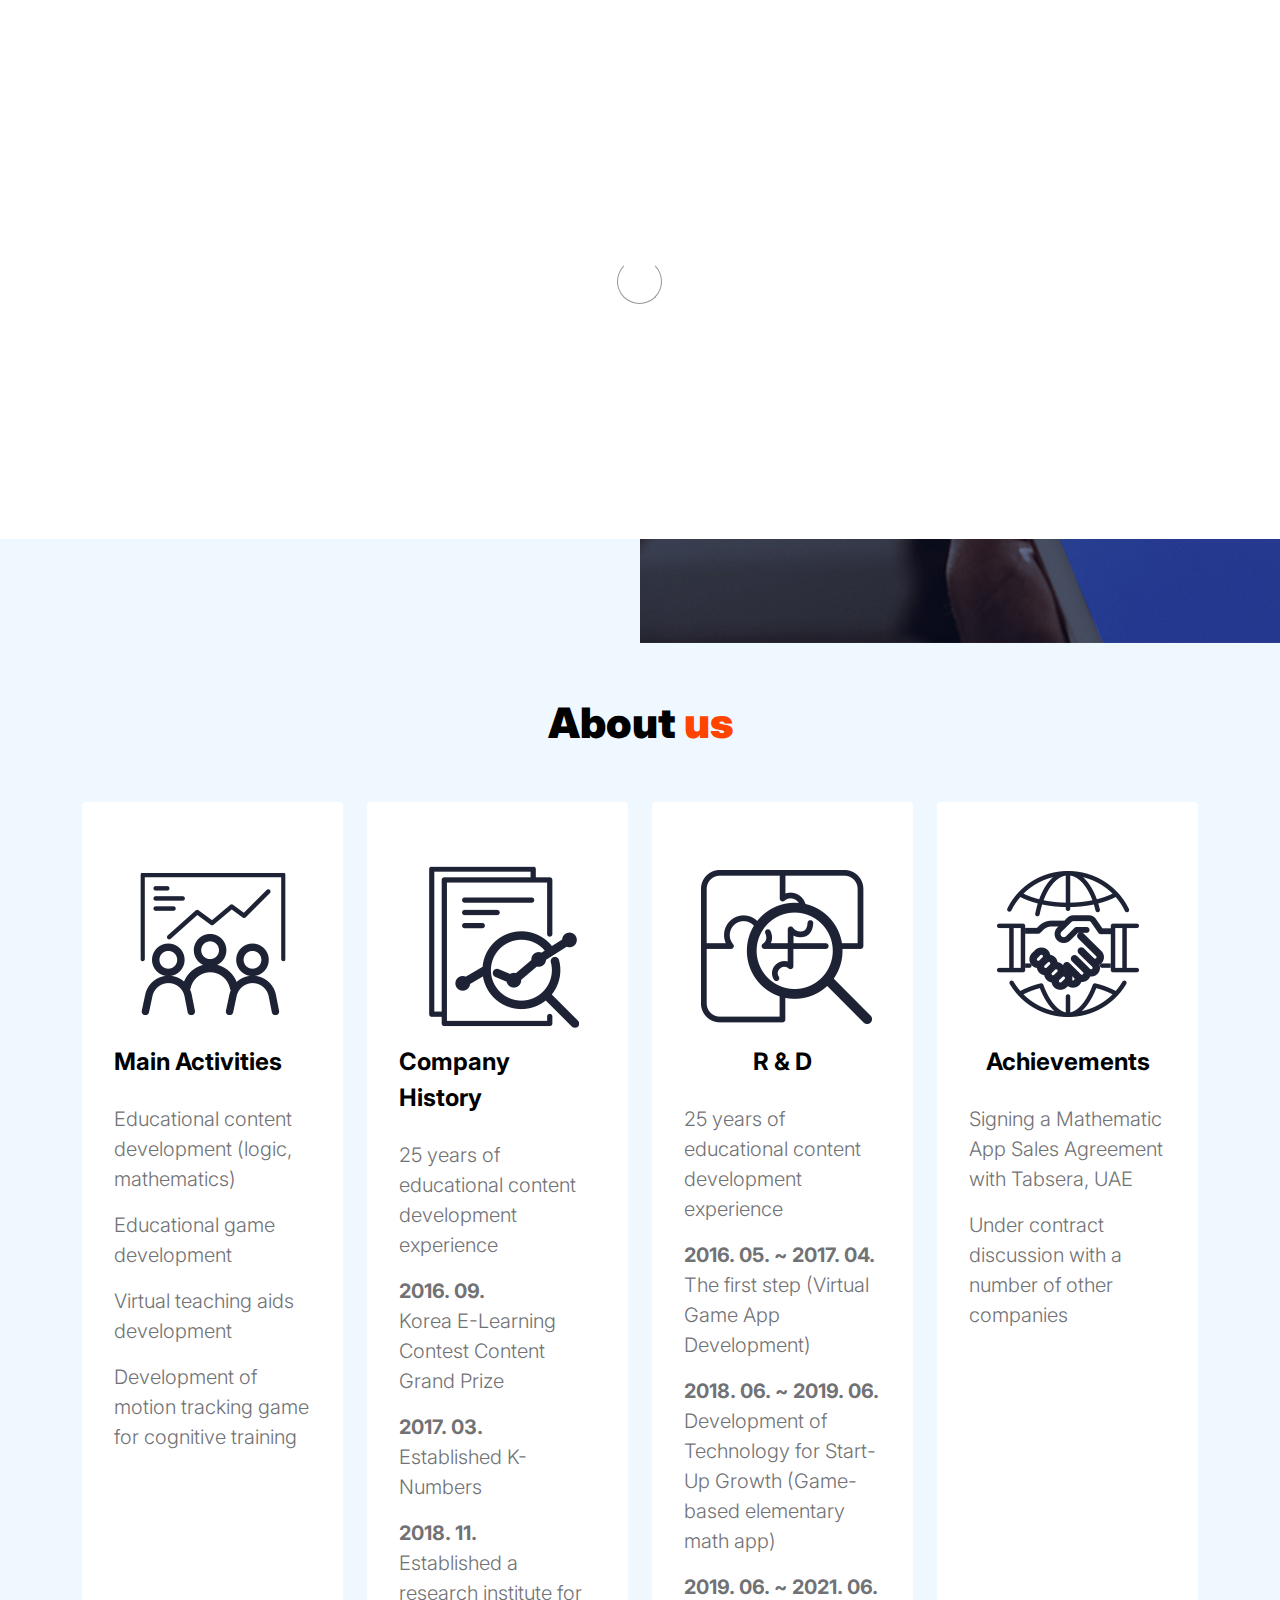
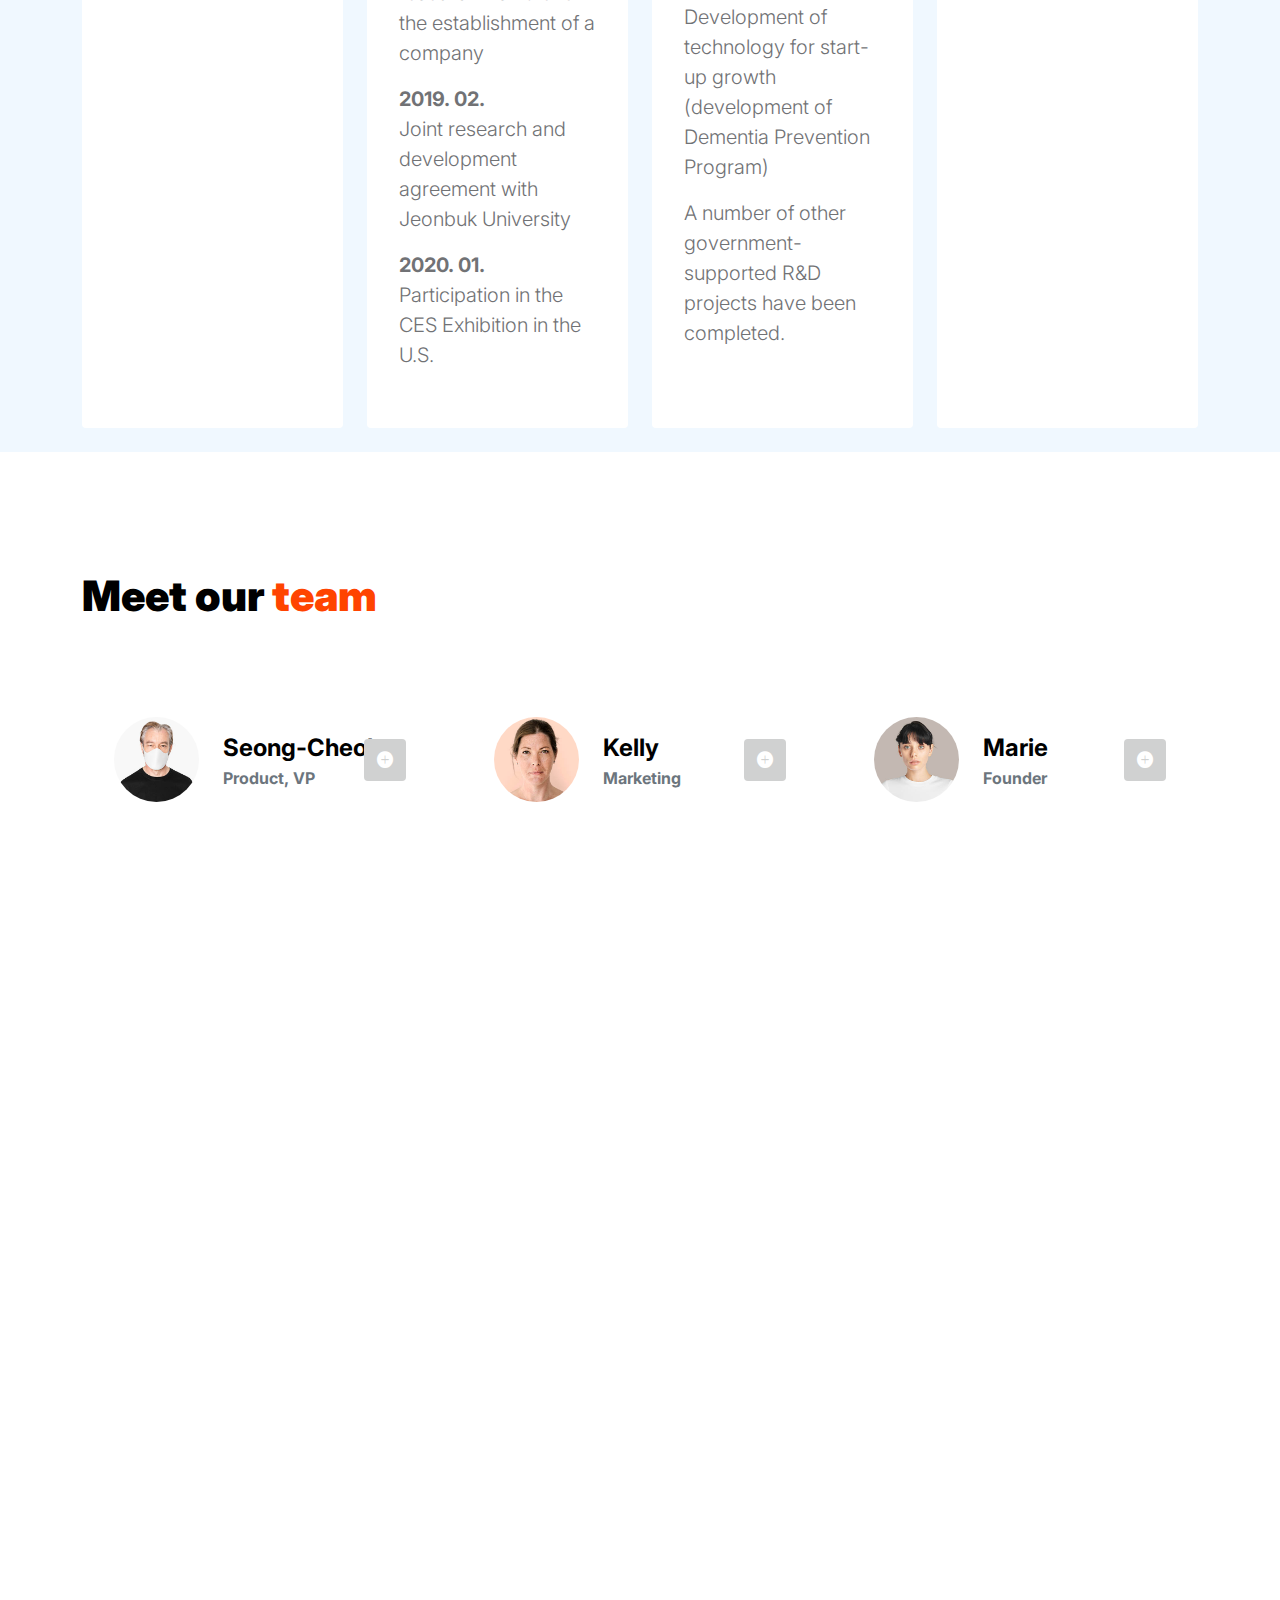
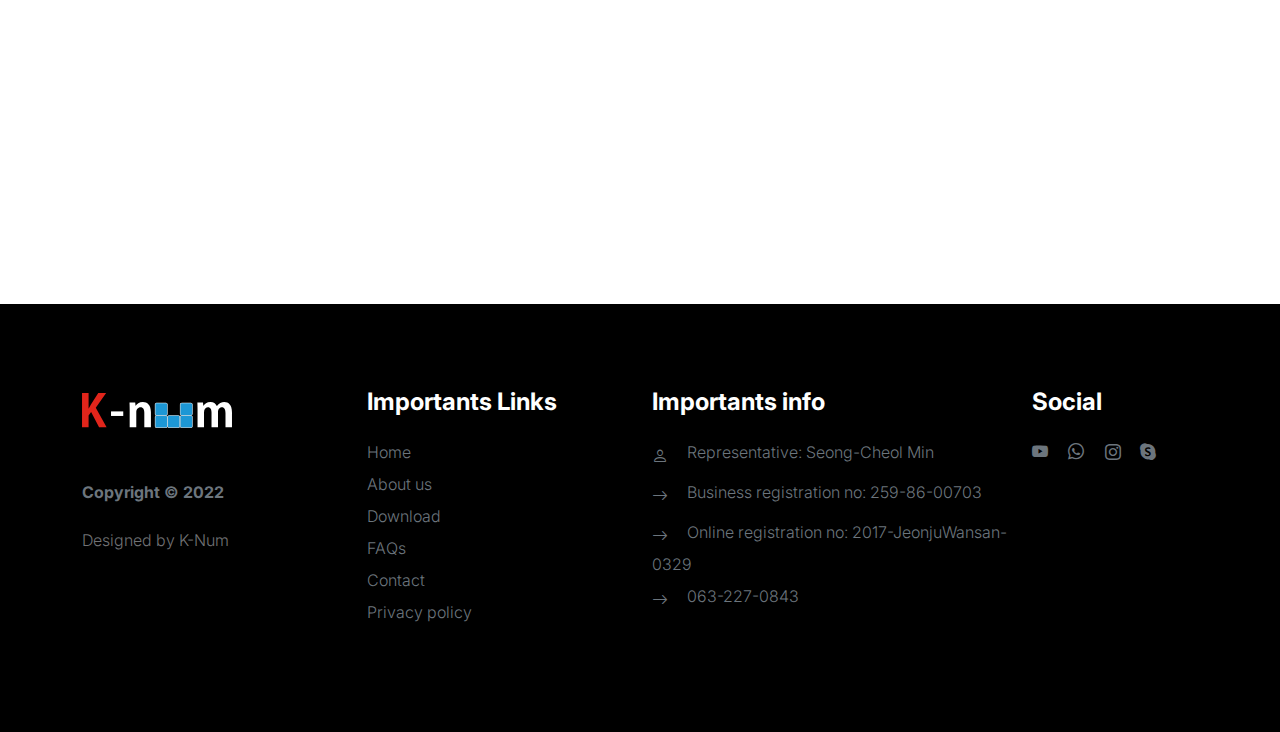
==== commit e4a3848e: "fix lang btn issues" ====
--- a/about.html
+++ b/about.html
@@ -46,7 +46,7 @@
                     </a>
 
                     <div class="mob-lang-btn">
-                        <div class="lang-dropdown">
+                        <div class="lang-dropdown ">
                             <a class="langBtn nav-link button-primary cta">Language</a>
                             <div class="langDropdownContent lang-dropdown-content">
                                 <a class="nav-link" href="#"  onclick="translatePage('en')">English</a>
@@ -78,7 +78,7 @@
                             <a href="sign-in.html" class="bi-person custom-icon me-3 nav-link">Login</a>
                         </ul>
                         
-                        <div class="lang-dropdown">
+                        <div class="lang-dropdown lang-dektop-btn">
                             <a class="langBtn nav-link button-primary cta">Language</a>
                             <div class="langDropdownContent lang-dropdown-content">
                                 <a class="nav-link" href="#"  onclick="translatePage('en')">English</a>
--- a/css/styles.css
+++ b/css/styles.css
@@ -1169,19 +1169,14 @@
   .lang-dropdown-content.show {
     display: block;
   }
+
+  .lang-dropdown.lang-dektop-btn{
+    display: none !important;
+  }
   
 }
 
-@media (min-width: 991px) {
-  .lang-dropdown,.mob-lang-btn{
-    display: none ;
-  }
-}
-@media (max-width: 1000px) {
-  .lang-dropdown{
-    display: block !important;
-  }
-}
+
 
 
 @media screen and (max-width: 517px) {
